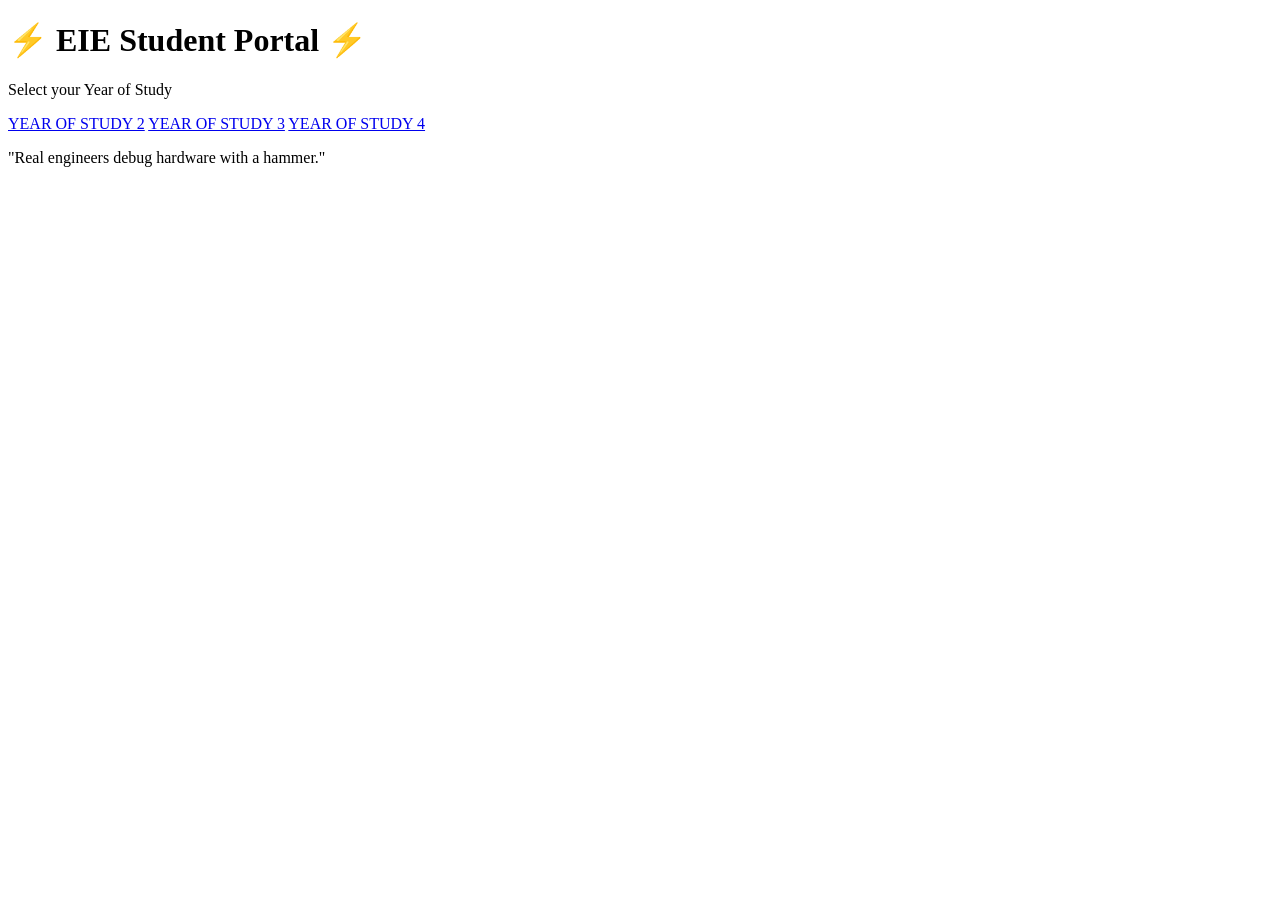
==== index.html @ 102f3865 "Add initial HTML structure for EIE Student Portal" ====
<!DOCTYPE html>

<html>

<head>

<title>EIE Student Portal</title>

<link rel="stylesheet" href="css/styles.css">

</head>

<body>

<div class="container">

<h1>⚡ EIE Student Portal ⚡</h1>

<p class="subtitle">Select your Year of Study</p>

<div class="year-buttons">

<a href="year2.html" class="year-card">YEAR OF STUDY 2</a>

<a href="year3.html" class="year-card">YEAR OF STUDY 3</a>

<a href="year4.html" class="year-card">YEAR OF STUDY 4</a>

</div>

<p class="joke">
"Real engineers debug hardware with a hammer."
</p>

</div>

<script src="js/animations.js"></script>

</body>

</html>
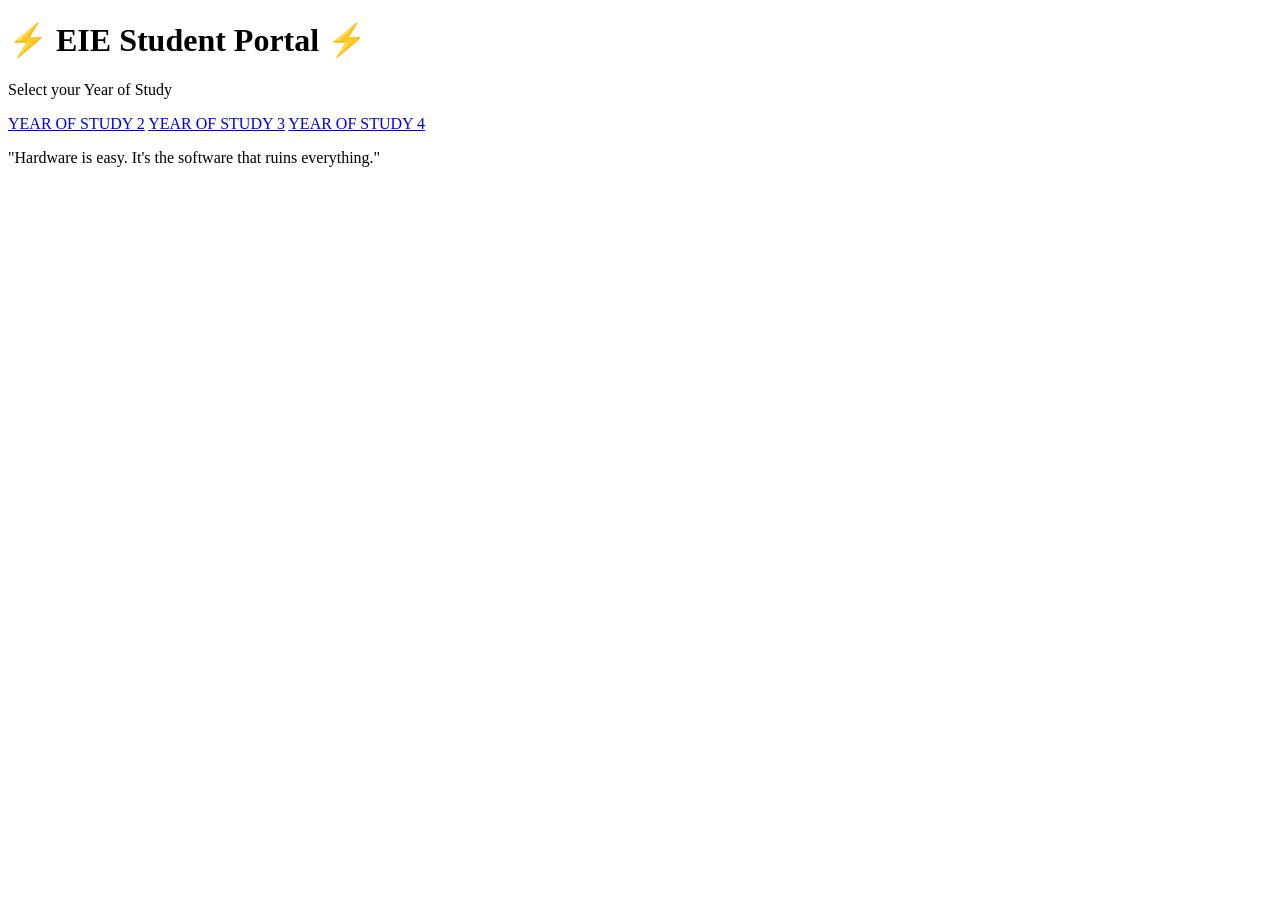
==== commit 2d67e77f: "Update index.html" ====
--- a/index.html
+++ b/index.html
@@ -11,6 +11,10 @@
 </head>
 
 <body>
+
+<div class="loader"></div>
+
+<div class="background"></div>
 
 <div class="container">
 
@@ -29,13 +33,15 @@
 </div>
 
 <p class="joke">
-"Real engineers debug hardware with a hammer."
+"Hardware is easy. It's the software that ruins everything."
 </p>
 
 </div>
 
 <script src="js/animations.js"></script>
 
+<script src="js/loader.js"></script>
+
 </body>
 
 </html>
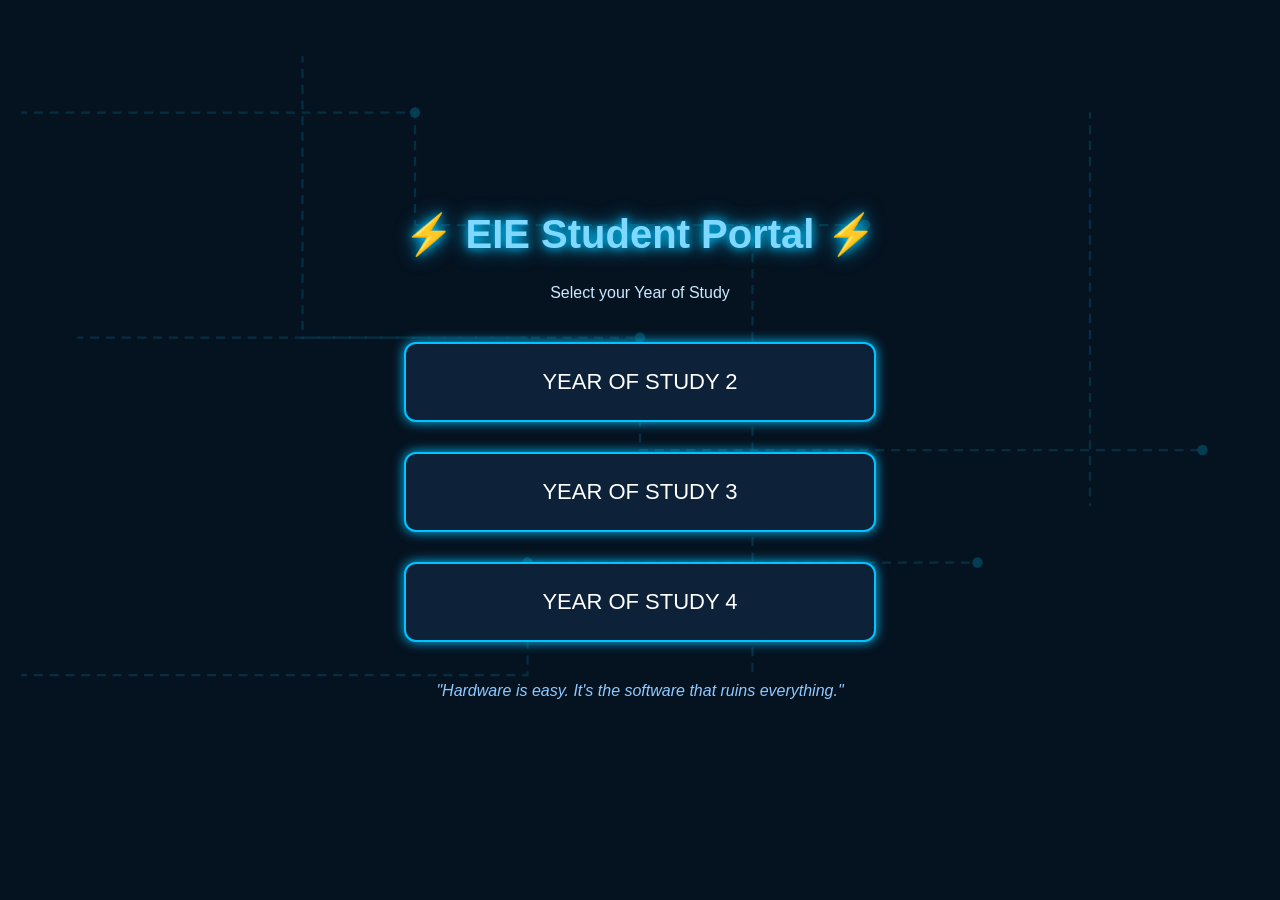
==== commit 4b8f2707: "Update index.html" ====
--- a/index.html
+++ b/index.html
@@ -4,7 +4,7 @@
 
 <head>
 
-<title>EIE Student Portal</title>
+<title>EIESC Course Feedback Portal</title>
 
 <link rel="stylesheet" href="css/styles.css">
 
--- a/css/styles.css
+++ b/css/styles.css
@@ -0,0 +1,222 @@
+body{
+
+margin:0;
+font-family:Arial;
+background:#061321;
+color:white;
+overflow-x:hidden;
+
+display:flex;
+justify-content:center;
+align-items:center;
+min-height:100vh;
+text-align:center;
+
+}
+
+/* animated background */
+
+.background{
+
+position:fixed;
+width:100%;
+height:100%;
+top:0;
+left:0;
+
+background:
+url("../assets/circuit.svg") center/cover no-repeat,
+#061321;
+
+opacity:0.25;
+
+z-index:-1;
+
+}
+
+@keyframes pulse{
+
+0%{opacity:0.5}
+100%{opacity:1}
+
+}
+
+.container{
+
+max-width:650px;
+
+}
+
+/* titles */
+
+h1{
+
+font-size:40px;
+color:#7fd8ff;
+
+text-shadow:
+0 0 10px #00c3ff,
+0 0 20px #00c3ff;
+
+}
+
+/* subtitle */
+
+.subtitle{
+
+margin-bottom:40px;
+color:#cde9ff;
+
+}
+
+/* year cards */
+
+.year-buttons{
+
+display:flex;
+flex-direction:column;
+gap:30px;
+
+}
+
+/* glowing year buttons */
+
+.year-card{
+
+display:block;
+
+padding:25px;
+
+font-size:22px;
+
+background:#0d2238;
+
+border:2px solid #00c3ff;
+
+border-radius:12px;
+
+color:white;
+text-decoration:none;
+
+box-shadow:0 0 12px #00c3ff;
+
+transition:0.3s;
+
+}
+
+.year-card:hover{
+
+transform:scale(1.08);
+
+box-shadow:
+0 0 15px #00c3ff,
+0 0 35px #00c3ff,
+0 0 60px #00c3ff;
+
+}
+
+/* modules */
+
+.modules{
+
+display:flex;
+flex-direction:column;
+gap:18px;
+margin-top:40px;
+
+}
+
+/* module buttons */
+
+.module-btn{
+
+padding:18px;
+
+background:#00c3ff;
+
+border-radius:10px;
+
+text-decoration:none;
+
+color:#05101a;
+
+font-weight:bold;
+
+transition:0.25s;
+
+}
+
+.module-btn:hover{
+
+transform:scale(1.07);
+
+background:#7fd8ff;
+
+}
+
+/* back button */
+
+.back-btn{
+
+display:inline-block;
+
+margin-top:40px;
+
+padding:12px 25px;
+
+background:white;
+
+color:#061321;
+
+border-radius:8px;
+
+text-decoration:none;
+
+}
+
+/* joke */
+
+.joke{
+
+margin-top:40px;
+font-style:italic;
+color:#8fcaff;
+
+}
+
+/* loader animation */
+
+.loader{
+
+position:fixed;
+width:100%;
+height:100%;
+background:#061321;
+
+top:0;
+left:0;
+
+display:flex;
+align-items:center;
+justify-content:center;
+
+z-index:999;
+
+}
+
+.loader:after{
+
+content:"⚡";
+
+font-size:40px;
+
+animation:spin 1s infinite linear;
+
+}
+
+@keyframes spin{
+
+0%{transform:rotate(0deg)}
+100%{transform:rotate(360deg)}
+
+}
